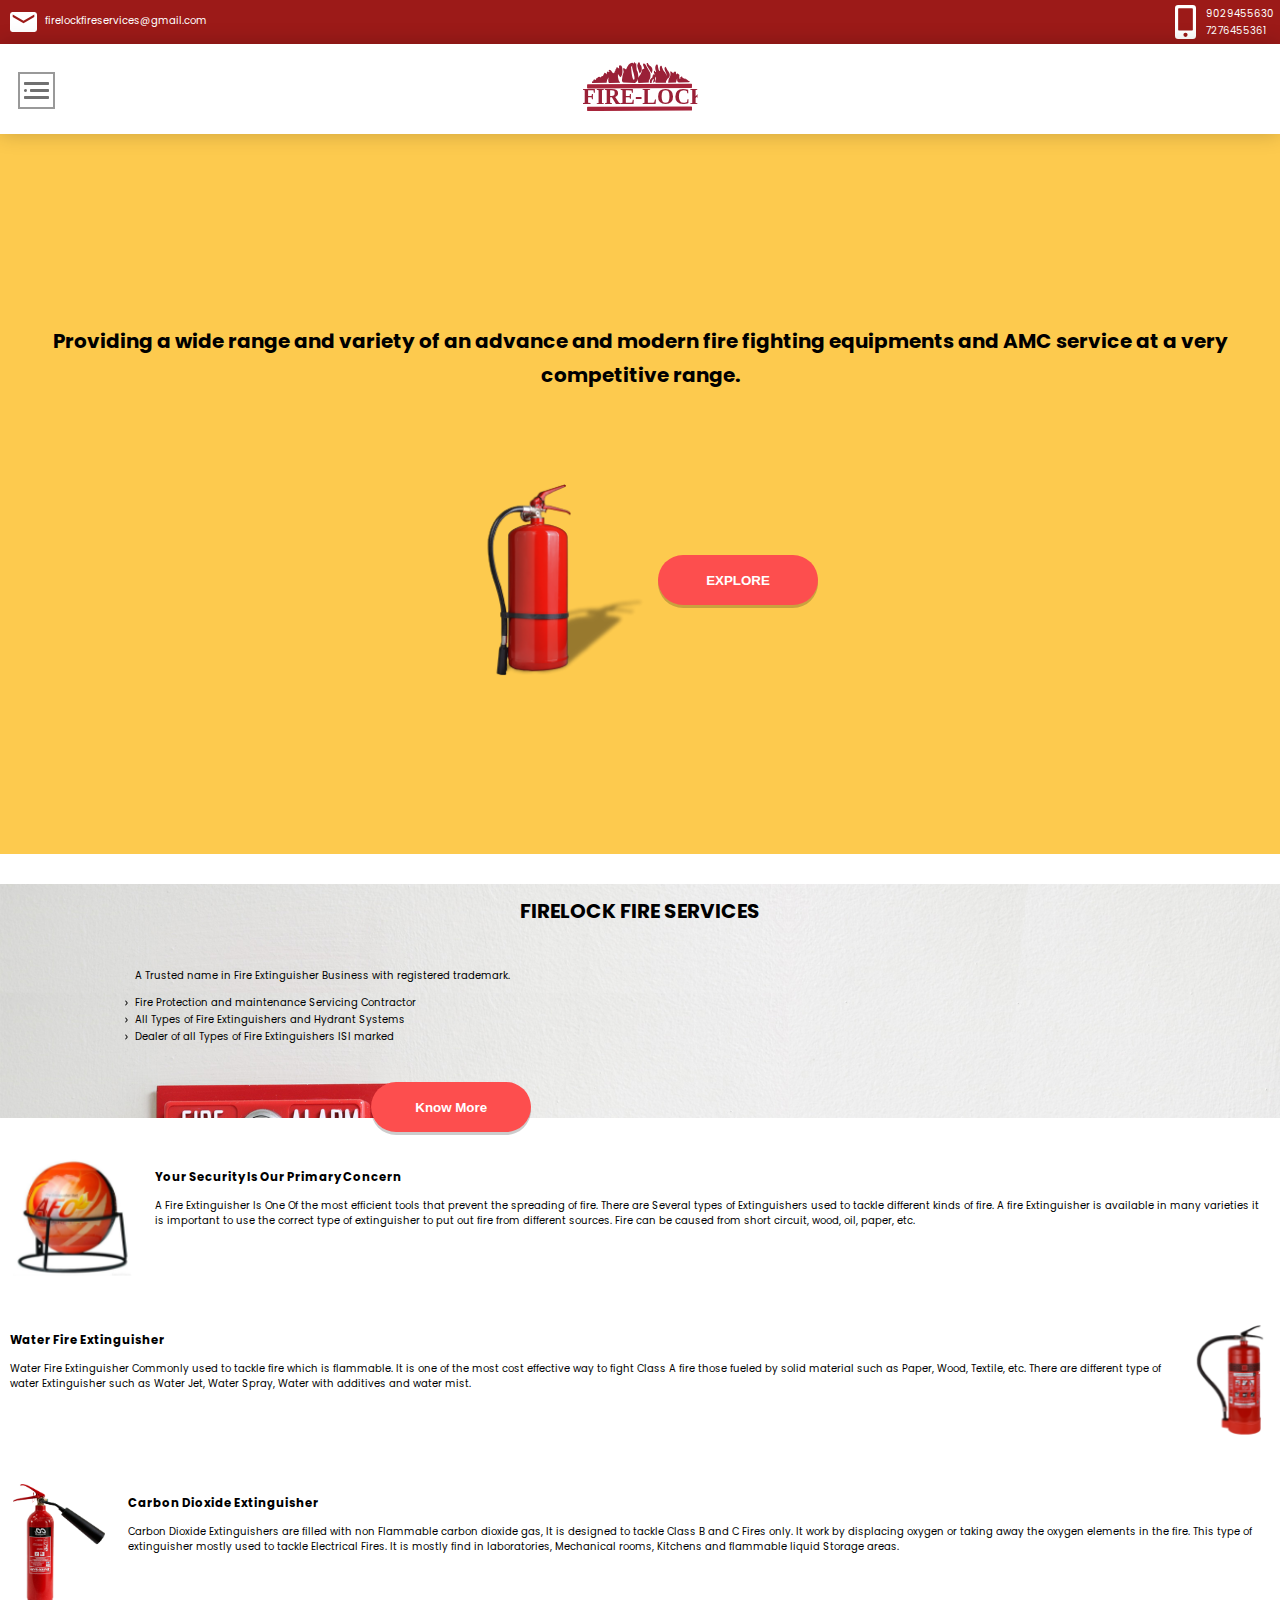
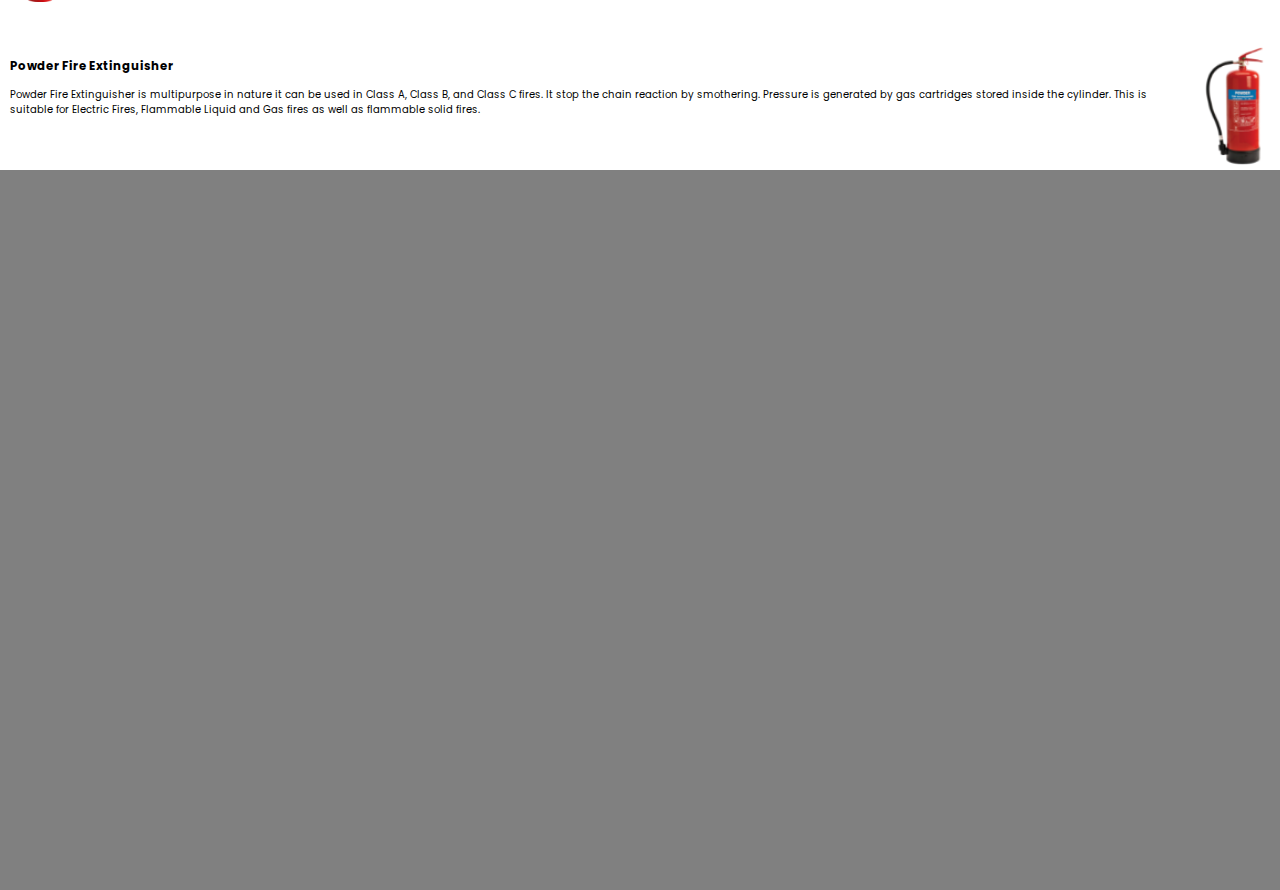
==== index.html @ 1a7da71e "test1" ====
<!DOCTYPE html>
<html lang="en">
<head>
    <meta charset="UTF-8">
    <meta name="viewport" content="width=device-width, initial-scale=1.0">
    <meta name="theme-color" content="#9C1A18" />
    <link rel="stylesheet" href="./style/style.css">
    <link href="https://fonts.googleapis.com/css2?family=Poppins:ital,wght@0,100;0,200;0,300;0,400;0,500;0,600;0,700;0,800;0,900;1,100;1,200;1,300;1,400;1,500;1,600;1,700;1,800;1,900&display=swap" rel="stylesheet">
    <title>Fire Lock</title>
</head>
<body>
<header>
    <!--above logo email and mobile icons-->
    <div class="top-contact">
        <div class="email">
            <img src="./images/icons/email-icon.svg" alt="">
            <a href="">firelockfireservices@gmail.com</a>
        </div>
        <div class="mobile">
            <img src="./images/icons/mobile-icon.svg" alt="">
            <a href=""><span style="display: block;">9029455630</span><span style="display: block;">7276455361</span></a>
        </div>
    </div>
    <div class="main-header">
        <div class="ham-icon-container">
            <img src="./images/icons/ham-icon.png" alt="" class="nav-image">
        </div>
        <div class="logo-container">
            <img src="./images/icons/logo.svg" alt="FIRE-LOCK" class="logo">
        </div>
        <nav class="nav-container">
            <a href="#" class="close">X</a>
            <ul class="nav-links">
                <li class="nav-items"><a href="index.html">HOME</a></li>
                <li class="nav-items"><a href="about.html">ABOUT US</a></li>
                <li class="nav-items"><a href="productnav.html">PRODUCTS</a></li>
                <li class="nav-items"><a href="./html/refil.html">SERVICES</a></li>
                <li class="nav-items"><a href="#">CONTACT US</a></li>
            </ul>
        </nav>
    </div>
</header>
<main class="home-main">
    <h1 class="main-heading">
        Providing a wide range and variety of an advance and modern fire fighting  equipments and AMC service at a very competitive range.
    </h1>
    <div class="main-sec-image">
        <img src="./images/home-fire-extinguisher.svg" alt="">
        <button type="button" class="home-btn">EXPLORE</button>
    </div>
</main>
<section class="product-home-list">
    <div class="firelockservices">
        <div class="__content">
            <h1>FIRELOCK FIRE SERVICES</h1>
            <ul class="__bullets">
                <li class="exception_bullet">A Trusted name in Fire Extinguisher Business with registered trademark.</li>
                <li>Fire Protection and maintenance Servicing Contractor</li>
                <li>All Types of Fire Extinguishers and Hydrant Systems</li>
                <li>Dealer of all Types of Fire Extinguishers ISI marked</li>
            </ul>
            <button type="button" class="home-btn --below">Know More</button>
        </div>
        
    </div>
    <div class="product-home-container">
        <div class="product-home-list-items">
            <div class="product-list-image">
                <img src="./images/a4fae72e-1b8c-413f-95ab-f0427a0317f0.png" alt="">
            </div>
            <div class="product-list-text">
                <h3>Your Security Is Our Primary Concern</h3>
                <p>A Fire Extinguisher Is One Of the most efficient tools that prevent the spreading of fire. There are Several types of Extinguishers used to tackle different kinds of fire.
                    A fire Extinguisher is available in many varieties it is 
                    important to use the correct type of extinguisher to 
                    put out fire from different sources. Fire can be caused 
                    from short circuit, wood, oil, paper, etc.</p>
            </div>
        </div>
        <div class="product-home-list-items">
            <div class="product-list-text">
                <h3>Water Fire Extinguisher</h3>
                <p>Water Fire Extinguisher Commonly used to tackle fire 
                    which is flammable. It is  one of the most cost effective 
                    way to fight Class A fire those fueled by solid material 
                    such as Paper, Wood, Textile, etc. There are different type 
                    of water Extinguisher such as Water Jet, Water Spray, 
                    Water with additives and water mist.</p>
            </div>
            <div class="product-list-image">
                <img src="./images/565-5656548_ceasefire-water-mist-fire-extinguisher-hd-png-download.png" alt="">
            </div>
            
        </div>
        <div class="product-home-list-items">
            <div class="product-list-image">
                <img src="./images/extinguisher_PNG7.png" alt="">
            </div>
            <div class="product-list-text">
                <h3>Carbon Dioxide Extinguisher</h3>
                <p>Carbon Dioxide Extinguishers are filled with non Flammable
                    carbon dioxide gas, It is designed to tackle Class B and C Fires
                    only. It work by displacing oxygen or taking away the oxygen 
                    elements in the fire. This type of extinguisher mostly used to 
                    tackle Electrical Fires. It is mostly find in laboratories, 
                    Mechanical rooms, Kitchens and flammable liquid Storage areas.</p>
            </div>
        </div>
        <div class="product-home-list-items">
            <div class="product-list-text">
                <h3>Powder Fire Extinguisher</h3>
                <p>Powder Fire Extinguisher is multipurpose in nature it
                    can be used in Class A, Class B, and Class C fires.
                    It stop the chain reaction by smothering. Pressure is 
                    generated by gas cartridges stored inside the cylinder.
                    This is suitable for Electric Fires, Flammable Liquid and 
                    Gas fires as well as flammable solid fires.
                    </p>
            </div>
            <div class="product-list-image">
                <img src="./images/powder.png" alt="">
            </div>
            
        </div>
    </div>
</section>
<footer>

</footer>
<script src="./script/script.js"></script>
</body>
</html>
---- style/style.css ----
*,
*::before,
*::after {
	margin: 0;
	padding: 0;
	box-sizing: inherit;
}

html {
	font-size: 62.5%;
}

body {
	font-family: 'Poppins', sans-serif;
	font-weight: 400;
	line-height: 1.7;
	box-sizing: border-box;
    background-color: #fff; 
}
.top-contact{
    width: 100%;
    height: auto;
    position: relative;
    background-color: #9C1A18;
    justify-content: space-between;
    display: flex;
    padding: 5px 10px;
}
.email,.mobile{
    align-self: center;
    display: flex;
}
.email img{
    height: 20px;
    text-align: left;
}
.mobile img{
    height: 34px;
    align-self: center;
    padding-right: 6px;
}
.top-contact a{
    color: white;
    text-decoration: none;
    padding: 0 4%;
}
.nav-container{
    position: fixed;
    top: 0;
    left: 0;
    height: 100vh;
    width: 100%;
    background-color: #f5babad0;
    z-index: 200;
    text-align: center;
    opacity: 0;
    transform: translateX(-100%);
    user-select: none;
    overflow: hidden;
    transition: all 1s;
}
.nav-active{
    transform: translateX(0);
    opacity: 1;
    transition: transform 1s;
}
.close{
    position: absolute;
    top: 5%;
    left: 90%;
    text-decoration: none;
    font-size: 25px;
    color: black;
    font-weight: bold;
}
.main-header{
    display: flex;
    width: 100%;
    position: relative;
    height: 10vh;
    background: #fff;
    box-shadow: 0px 0px 20px 0px rgba(0,0,0,0.2);
}
.logo-container{
    position: absolute;
    top: 50%;
    left: 50%;
    transform: translate(-50%,-50%);
}
.ham-icon-container{
    align-content: center;
    padding: 28px 18px;
}
.ham-icon-container img{
    border: 2px solid rgba(0,0,0,0.4);
}
.main-heading{
    text-align: center;
    padding: 104px 10px 0 10px;
    width: 95%;
    margin: 0 auto;
}
.main-sec-image{
    display: flex;
    margin: 90px 0px;
    justify-content: center;
    align-items: center;
}
main.home-main{
    background: linear-gradient(-90deg, #FDCA4E, #FDCA4E);
    height: 80vh;
    position: relative;
    display: flex;
    justify-content: center;
    flex-direction: column;
}
.home-btn{
    width: 16rem;
    height: 5rem;
    border-radius: 100px;
    border: none;
    background: #FD4E4E;
    color: white;
    font-weight: bold;
    box-shadow: 0px 3px 0px rgba(0,0,0,0.2);
    transition: all 0.1s ease-in-out;
    outline: none;
}
.home-btn:active{
    box-shadow: 0px 1px 0px rgba(0,0,0,0.2);
    transform: translateY(3px);
}
header{
    position: sticky;
    top: 0;
    z-index: 100;
}
.product-home-list{
    height: auto;
}
.nav-links{
    list-style: none;
    display: flex;
    flex-direction: column;
    justify-content: center;
    align-content: center;
    height: 80vh;
}
.nav-links li{
    margin: 10px 0;
}
.nav-links li a{
    color: black;
    font-size: 18px;
    text-decoration: none;
    font-weight: bold;
}
.firelockservices{
    background: url('../images/WALL_3_FIRE_ALARM.png');
    background-size: cover;
    object-fit: contain;
    background-repeat: no-repeat;
    height: 26vh;
    width: 100%;
    margin-top: 30px;
}
.__bullets li:first-child{
    list-style: none;
    margin-bottom: 10px;
}
div.firelockservices .__content{
    position: relative;
    height: 26vh;
    width: 100%;
}
.__content .__bullets{
    list-style: url('../images/icons/chevron-right-solid.svg');
    display: flex;
    flex-direction: column;
    justify-content: center;
    width: 64%;
    height: 15vh;
    margin: 0px 135px;
}
.--below{
    margin-left: 29%;
    margin-top: 9px;
}
.__content h1{
    padding: 10px;
    font-size: 20px;
    text-align: center;
}
.product-home-container{
    height: auto;
}
.product-home-list-items{
    display: flex;
    margin-top: 40px;
}
div.product-list-image{
    align-self: center;
}
.product-list-image img{
    height: 118px;
    margin: 0 13px;
}
.product-list-text{
    padding: 10px;
}
div.product-list-text{
    padding: 10px;
}
div.product-list-text h3{
    padding-bottom:10px
}
div.product-list-text p{
    line-height: 15px;
}
footer{
    height: 80vh;
    background: gray;
}
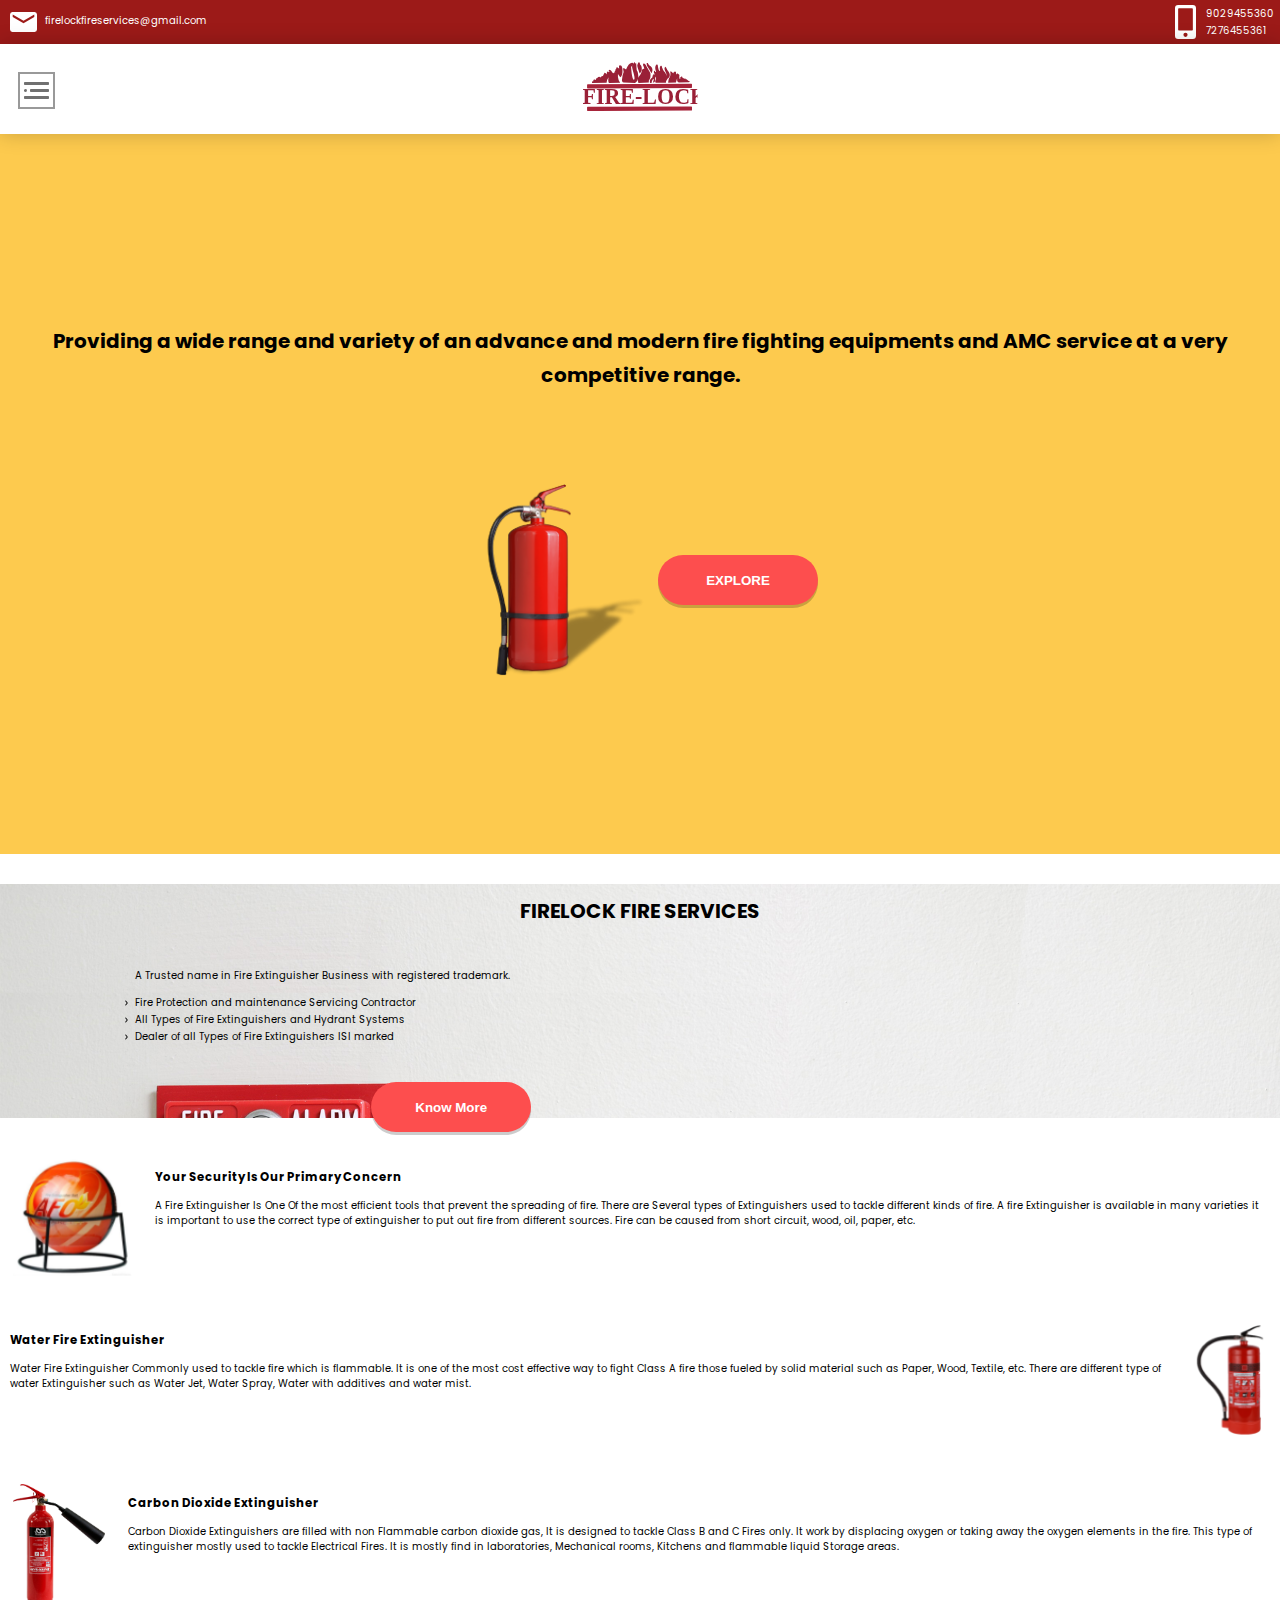
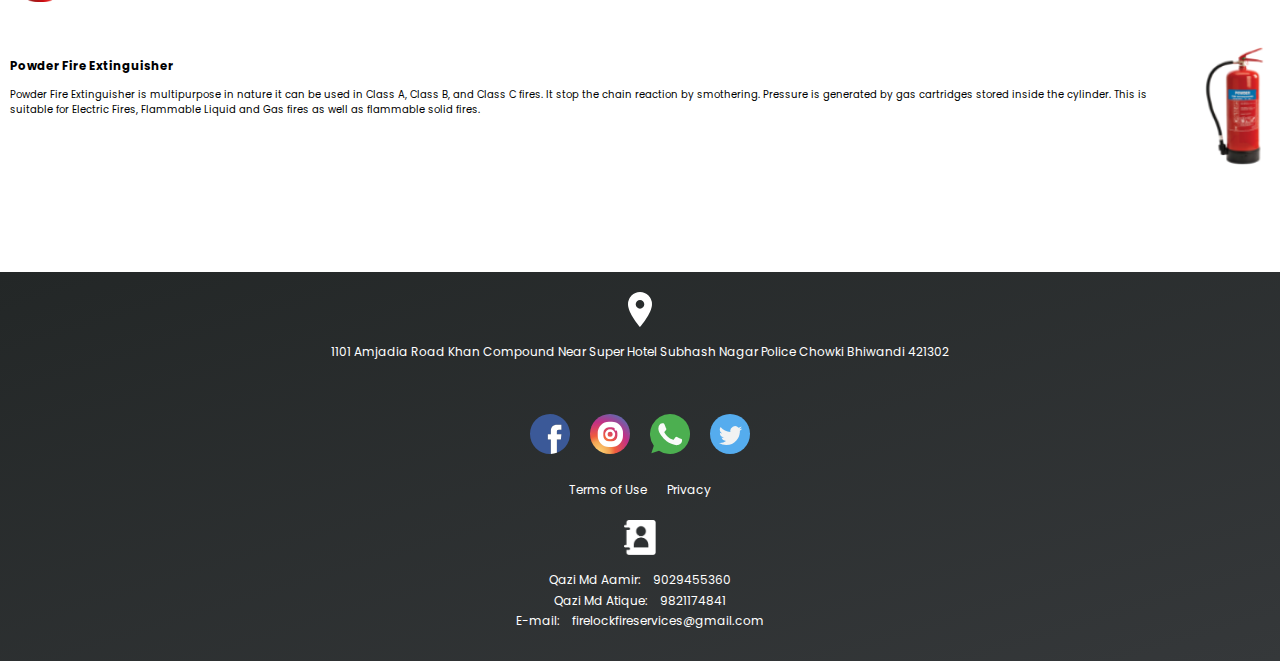
==== commit c33d0b2c: "contact us added" ====
--- a/index.html
+++ b/index.html
@@ -18,7 +18,7 @@
         </div>
         <div class="mobile">
             <img src="./images/icons/mobile-icon.svg" alt="">
-            <a href=""><span style="display: block;">9029455630</span><span style="display: block;">7276455361</span></a>
+            <a href=""><span style="display: block;">9029455360</span><span style="display: block;">7276455361</span></a>
         </div>
     </div>
     <div class="main-header">
@@ -34,8 +34,8 @@
                 <li class="nav-items"><a href="index.html">HOME</a></li>
                 <li class="nav-items"><a href="about.html">ABOUT US</a></li>
                 <li class="nav-items"><a href="productnav.html">PRODUCTS</a></li>
-                <li class="nav-items"><a href="./html/refil.html">SERVICES</a></li>
-                <li class="nav-items"><a href="#">CONTACT US</a></li>
+                <li class="nav-items"><a href="refil.html">SERVICES</a></li>
+                <li class="nav-items"><a href="contact.html">CONTACT US</a></li>
             </ul>
         </nav>
     </div>
@@ -66,7 +66,7 @@
     <div class="product-home-container">
         <div class="product-home-list-items">
             <div class="product-list-image">
-                <img src="./images/a4fae72e-1b8c-413f-95ab-f0427a0317f0.png" alt="">
+                <img src="./images/fire_extinguisher_image_500-500/a4fae72e-1b8c-413f-95ab-f0427a0317f0.png" alt="">
             </div>
             <div class="product-list-text">
                 <h3>Your Security Is Our Primary Concern</h3>
@@ -125,7 +125,35 @@
     </div>
 </section>
 <footer>
+    <div class="footer-warper">
+        <div class="address">
+            <img src="images/Location.svg" alt="">
+            <p>1101 Amjadia Road Khan Compound Near Super Hotel Subhash Nagar Police Chowki Bhiwandi 421302</p>
+        </div>
+        <div class="social-icons">
+            <ul class="social-links">
+                <li><img src="images/Fb.svg" alt=""></li>
+                <li><img src="images/Insta.svg" alt=""></li>
+                <li><img src="images/whatsapp.svg" alt=""></li>
+                <li><img src="images/Twitter.svg" alt=""></li>
+            </ul>
 
+            <div class="term-privacy">
+                <ul>
+                    <li><a>Terms of Use</a></li>
+                    <li><a>Privacy</a></li>
+                </ul>
+            </div>
+        </div>
+        <div class="contact-footer">
+            <img src="images/contact-footer.png" alt="">
+            <ul class="contact-footer-links">
+                <li><span>Qazi Md Aamir:</span><a href="tel:9029455360">9029455360</a></li>
+                <li><span>Qazi Md Atique:</span><a href="tel:9821174841">9821174841  </a></li>
+                <li><span>E-mail:</span><a href="mailto:firelockfireservices@gmail.com">firelockfireservices@gmail.com</a></li>
+            </ul>
+        </div>
+    </div>
 </footer>
 <script src="./script/script.js"></script>
 </body>
--- a/style/style.css
+++ b/style/style.css
@@ -15,7 +15,7 @@
 	font-weight: 400;
 	line-height: 1.7;
 	box-sizing: border-box;
-    background-color: #fff; 
+    background-color: #fff;
 }
 .top-contact{
     width: 100%;
@@ -218,6 +218,72 @@
     line-height: 15px;
 }
 footer{
-    height: 80vh;
-    background: gray;
-}
+    width: 100%;
+    background-image: linear-gradient(to right bottom, #232727, #35383a);
+    margin-top: 8%;
+}
+div.footer-warper{
+    display: block;
+    justify-content: space-around;
+}
+div.address{
+    padding: 2rem;
+    text-align: center;
+}
+div.address img{
+    height: 35px;
+}
+div.address p{
+    color: white;
+    font-size: 12px;
+    text-align: center;
+    padding: 1rem;
+}
+div.social-icons{
+    display: block;
+}
+ul.social-links{
+    display: flex;
+    list-style: none;
+    padding: 1.7rem;
+    justify-content: center;
+}
+ul.social-links li img{
+    padding: 0.4rem 1rem;
+    height: 48px;
+}
+div.term-privacy{
+}
+div.term-privacy ul{
+    display: flex;
+    justify-content: center;
+    list-style: none;
+}
+div.term-privacy ul li a{
+    color: white;
+    font-size: 12px;
+    padding: 0.4rem 1rem;
+}
+.contact-footer{
+    padding: 2rem;
+    text-align: center;
+}
+.contact-footer img{
+    height: 35px;
+}
+ul.contact-footer-links{
+    display: block;
+    list-style: none;
+    padding: 1rem;
+}
+ul.contact-footer-links li span{
+    font-size: 12px;
+    color: white;
+    padding-right: 12px;
+}
+ul.contact-footer-links li a{
+    font-size: 12px;
+    color: white;
+    text-decoration: none;
+    
+}
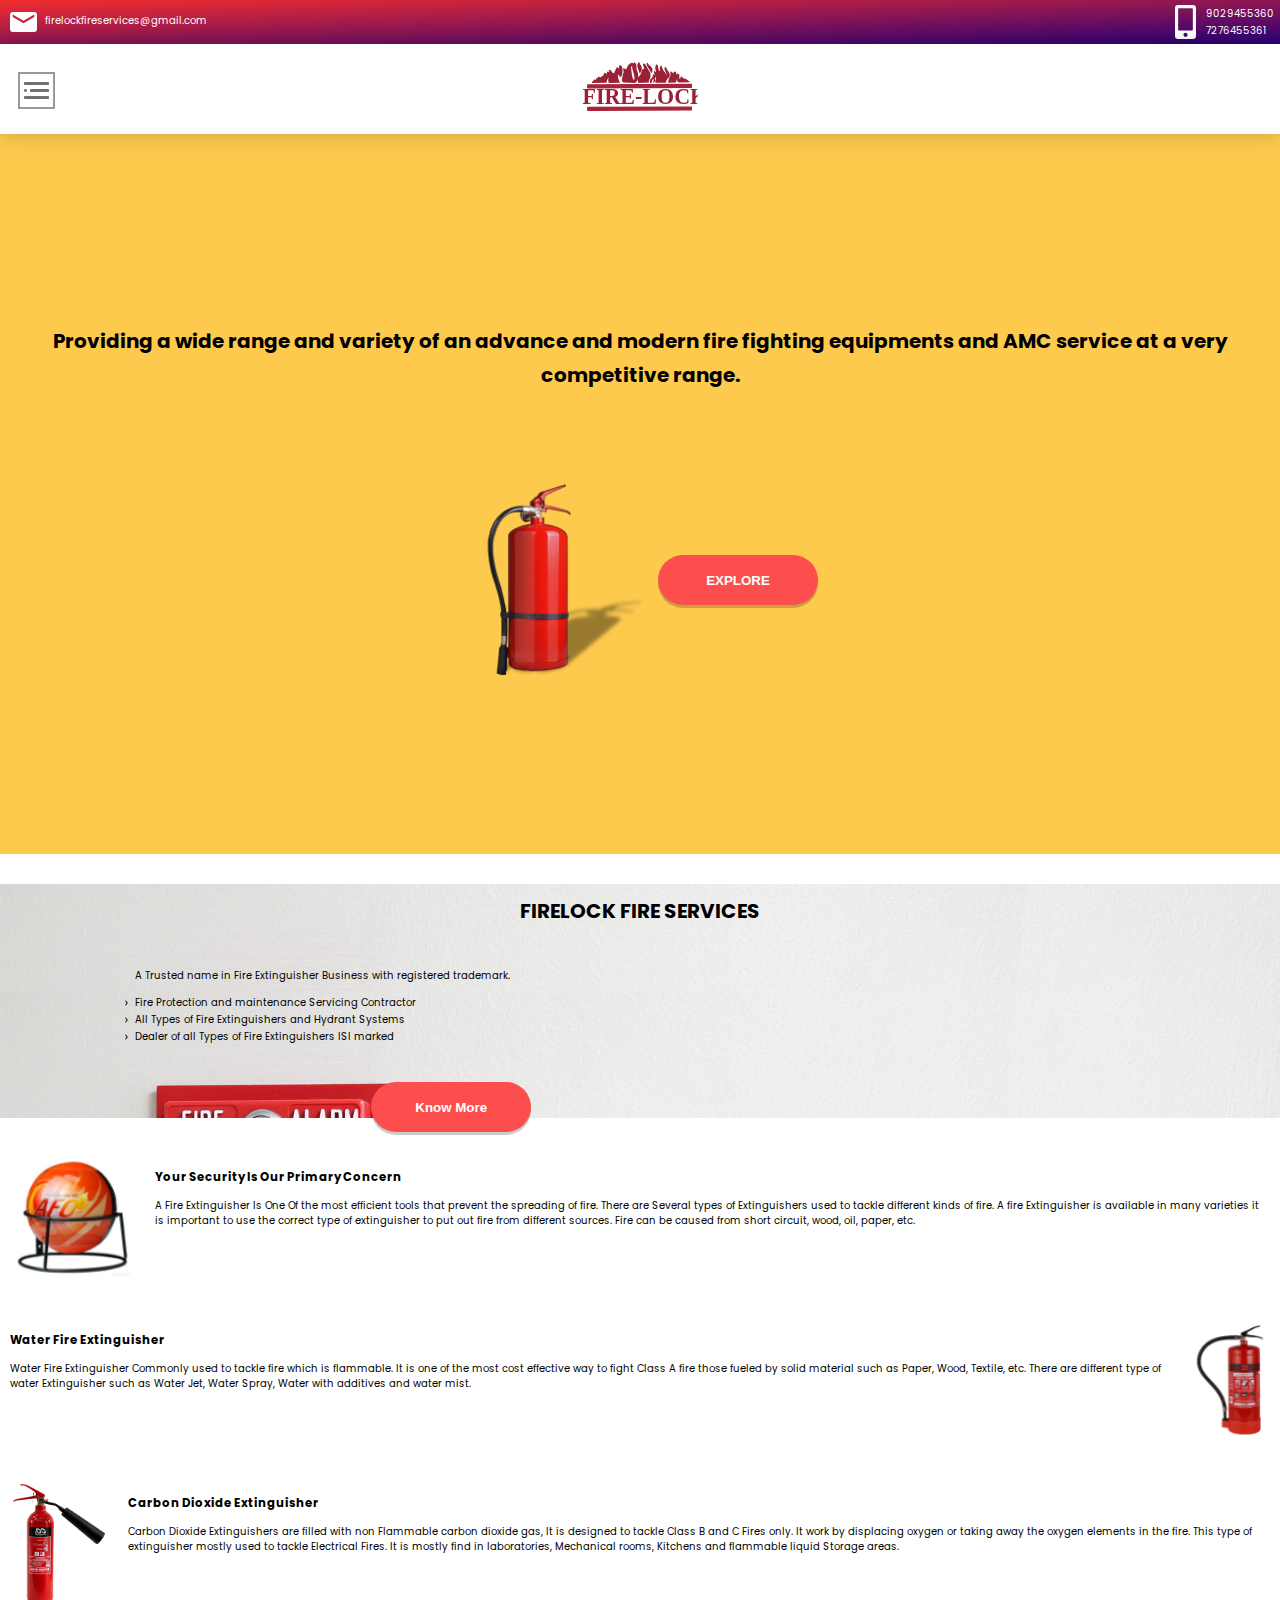
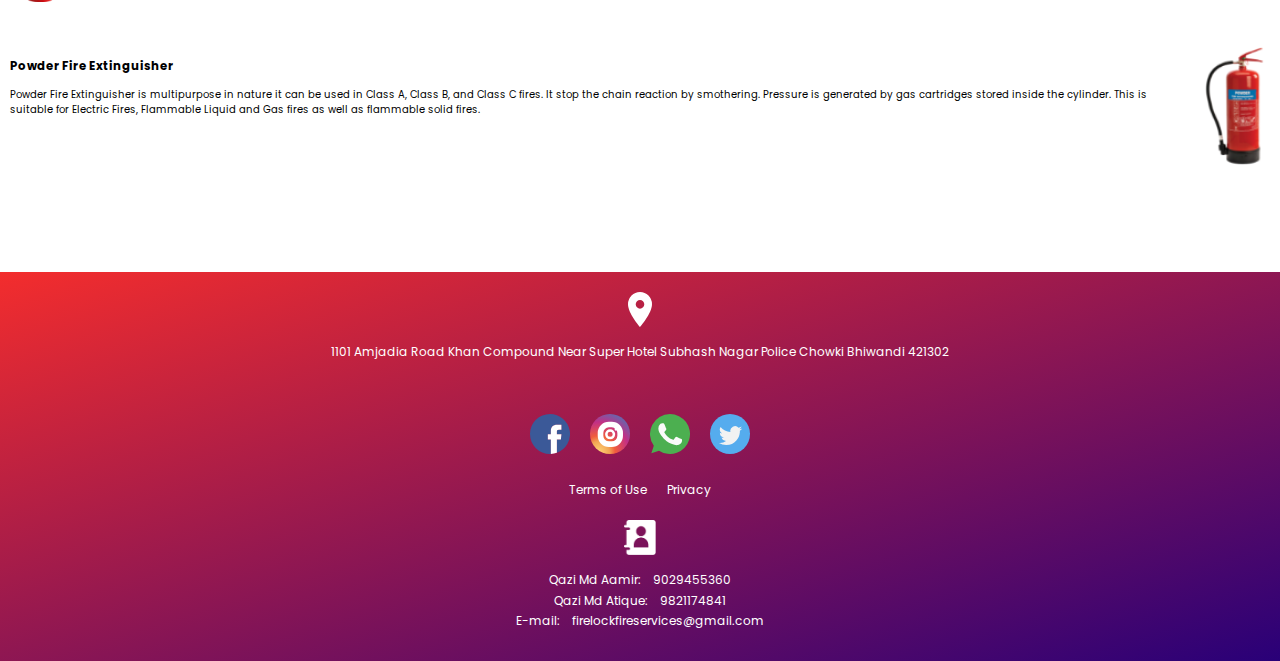
==== commit 54352c0d: "semifinal" ====
--- a/index.html
+++ b/index.html
@@ -46,7 +46,7 @@
     </h1>
     <div class="main-sec-image">
         <img src="./images/home-fire-extinguisher.svg" alt="">
-        <button type="button" class="home-btn">EXPLORE</button>
+        <button type="button" class="home-btn"><a href="./productnav.html">EXPLORE</a></button>
     </div>
 </main>
 <section class="product-home-list">
@@ -59,7 +59,7 @@
                 <li>All Types of Fire Extinguishers and Hydrant Systems</li>
                 <li>Dealer of all Types of Fire Extinguishers ISI marked</li>
             </ul>
-            <button type="button" class="home-btn --below">Know More</button>
+            <button type="button" class="home-btn --below"><a href="./productnav.html">Know More</a></button>
         </div>
         
     </div>
--- a/style/style.css
+++ b/style/style.css
@@ -21,8 +21,9 @@
     width: 100%;
     height: auto;
     position: relative;
-    background-color: #9C1A18;
+    /* background-color: #9C1A18; */
     justify-content: space-between;
+    background-image: linear-gradient(to right bottom, #f32d2d, #290078);
     display: flex;
     padding: 5px 10px;
 }
@@ -50,7 +51,8 @@
     left: 0;
     height: 100vh;
     width: 100%;
-    background-color: #f5babad0;
+    /* background-color: #f5babad0; */
+    background-image: linear-gradient(to right bottom, #f32d2d, #290078);
     z-index: 200;
     text-align: center;
     opacity: 0;
@@ -150,7 +152,7 @@
     margin: 10px 0;
 }
 .nav-links li a{
-    color: black;
+    color: #ededed;
     font-size: 18px;
     text-decoration: none;
     font-weight: bold;
@@ -219,8 +221,8 @@
 }
 footer{
     width: 100%;
-    background-image: linear-gradient(to right bottom, #232727, #35383a);
     margin-top: 8%;
+    background-image: linear-gradient(to right bottom, #f32d2d, #290078);
 }
 div.footer-warper{
     display: block;
@@ -287,3 +289,8 @@
     text-decoration: none;
     
 }
+.home-btn a{
+    text-decoration: none;
+    color: inherit;
+
+}
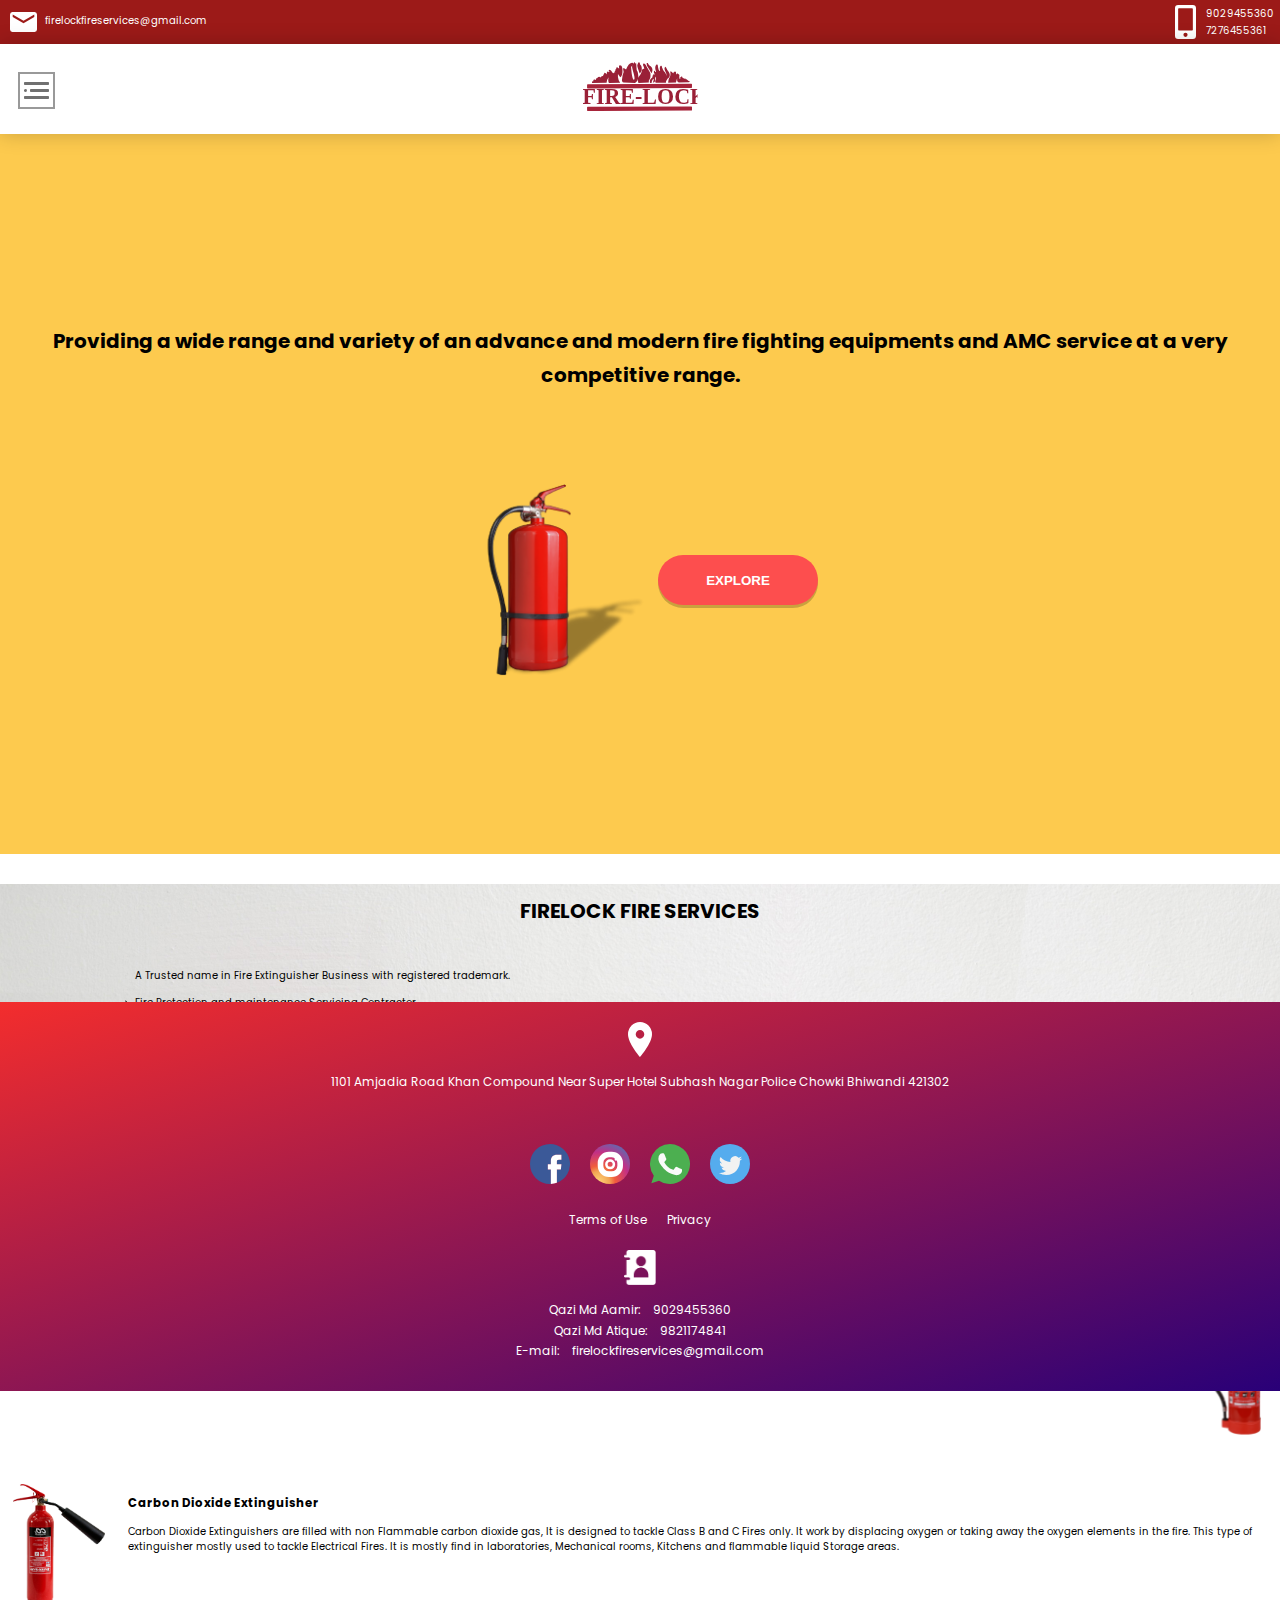
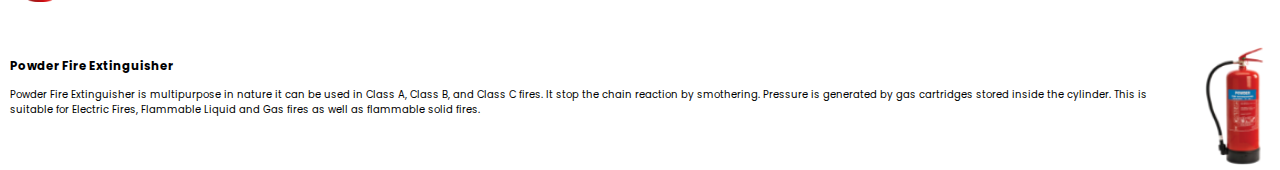
==== commit 97a43b74: "29-8 last" ====
--- a/index.html
+++ b/index.html
@@ -59,7 +59,7 @@
                 <li>All Types of Fire Extinguishers and Hydrant Systems</li>
                 <li>Dealer of all Types of Fire Extinguishers ISI marked</li>
             </ul>
-            <button type="button" class="home-btn --below"><a href="./productnav.html">Know More</a></button>
+            <button type="button" class="home-btn --below"><a href="./about.html">Know More</a></button>
         </div>
         
     </div>
--- a/style/style.css
+++ b/style/style.css
@@ -21,9 +21,9 @@
     width: 100%;
     height: auto;
     position: relative;
-    /* background-color: #9C1A18; */
+    background-color: #9C1A18;
     justify-content: space-between;
-    background-image: linear-gradient(to right bottom, #f32d2d, #290078);
+    /* background-image: linear-gradient(to right bottom, #f32d2d, #290078); */
     display: flex;
     padding: 5px 10px;
 }
@@ -223,6 +223,8 @@
     width: 100%;
     margin-top: 8%;
     background-image: linear-gradient(to right bottom, #f32d2d, #290078);
+    position: absolute;
+    top: 100%;
 }
 div.footer-warper{
     display: block;
@@ -294,3 +296,18 @@
     color: inherit;
 
 }
+#myBtn {
+    display: none;
+    position: fixed;
+    bottom: 50px;
+    right: 30px;
+    z-index: 99;
+    font-size: 18px;
+    border: none;
+    outline: none;
+    background-color: red;
+    color: white;
+    cursor: pointer;
+    padding: 15px;
+    border-radius: 4px;
+  }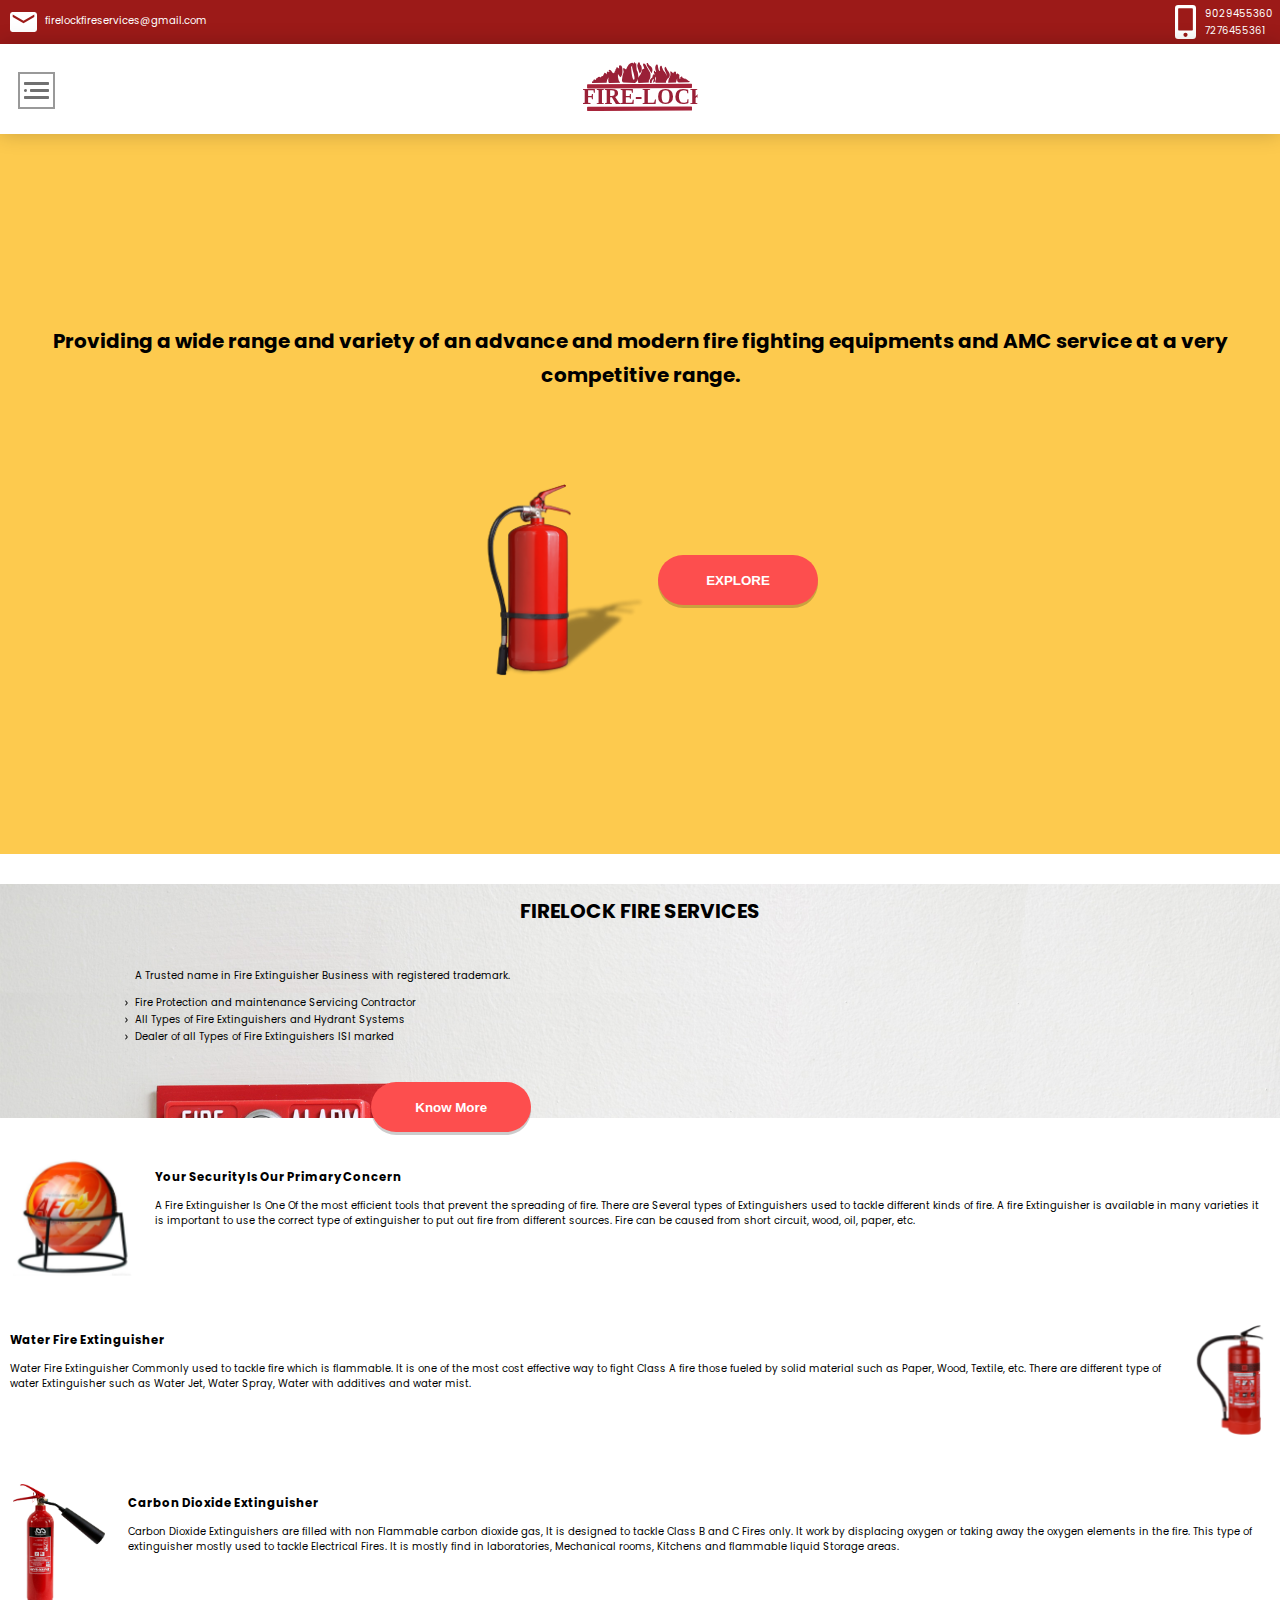
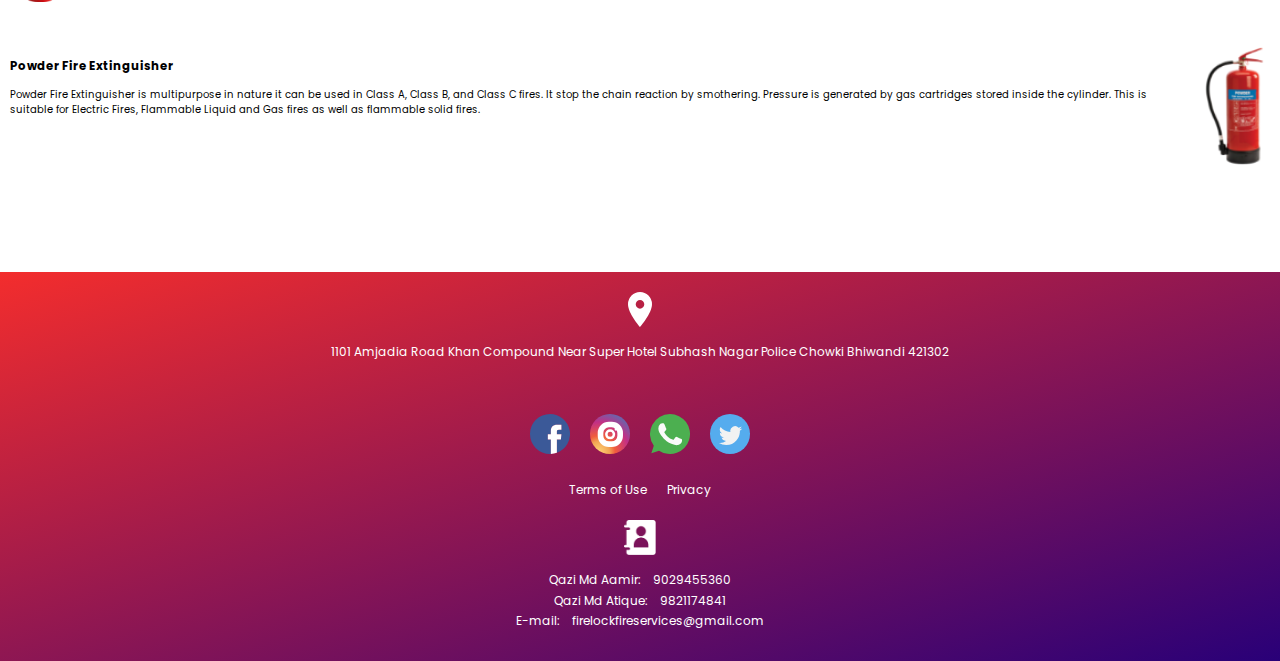
==== commit c394802c: "final corrections" ====
--- a/index.html
+++ b/index.html
@@ -14,11 +14,14 @@
     <div class="top-contact">
         <div class="email">
             <img src="./images/icons/email-icon.svg" alt="">
-            <a href="">firelockfireservices@gmail.com</a>
+            <a href="mailto:firelockfireservices@gmail.com">firelockfireservices@gmail.com</a>
         </div>
         <div class="mobile">
             <img src="./images/icons/mobile-icon.svg" alt="">
-            <a href=""><span style="display: block;">9029455360</span><span style="display: block;">7276455361</span></a>
+            <div class="mobilenumwrapper">
+            <span style="display: block;"><a href="tel:9029455360">9029455360</a></span>
+            <span style="display: block;"><a href="tel:7276455361">7276455361</a></span>
+          </div>
         </div>
     </div>
     <div class="main-header">
@@ -124,6 +127,7 @@
         </div>
     </div>
 </section>
+<button onclick="topFunction()" id="myBtn" title="Go to top">Top</button>
 <footer>
     <div class="footer-warper">
         <div class="address">
--- a/style/style.css
+++ b/style/style.css
@@ -16,6 +16,7 @@
 	line-height: 1.7;
 	box-sizing: border-box;
     background-color: #fff;
+    scroll-behavior: smooth;
 }
 .top-contact{
     width: 100%;
@@ -223,8 +224,6 @@
     width: 100%;
     margin-top: 8%;
     background-image: linear-gradient(to right bottom, #f32d2d, #290078);
-    position: absolute;
-    top: 100%;
 }
 div.footer-warper{
     display: block;
@@ -310,4 +309,32 @@
     cursor: pointer;
     padding: 15px;
     border-radius: 4px;
+  }
+.slider-container {
+    position: relative;
+}
+.getqoutebtn{
+    text-align: center;
+    margin: 20px ;
+  }
+  .getqoute{
+    border: none;
+    outline: none;
+    padding: 10px 30px;
+    font-size: 16px;
+    background:  #fa2427;
+    border-radius: 50px;
+    box-shadow: 0 4px 10px -3px #2c2c2c;
+    color: white;
+    text-align: center;
+  }
+  .getqoute:hover{
+    background: #fa2428ee;
+  }
+  .getqoute:active{
+    transform: translateY(1px);
+    box-shadow: 0 4px 5px -3px #2c2c2c;
+  }
+  .mobilenumwrapper{
+      
   }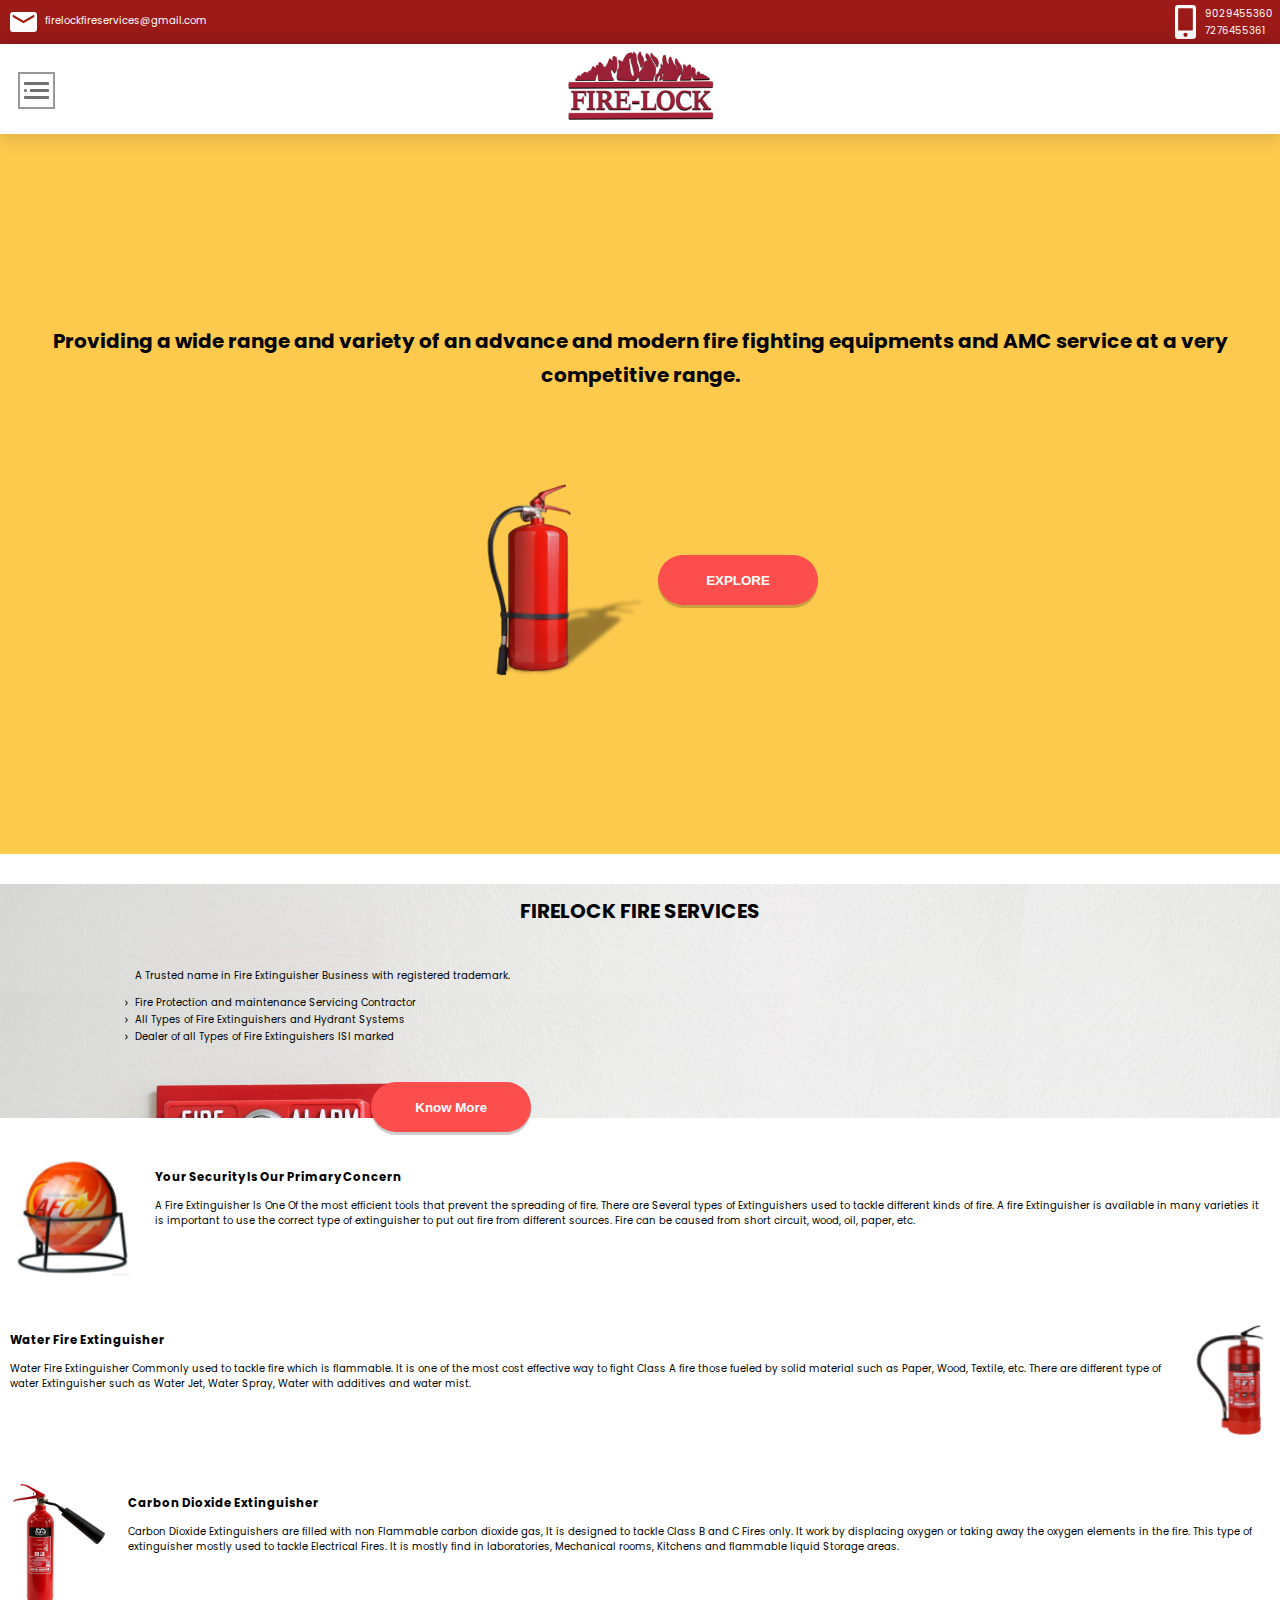
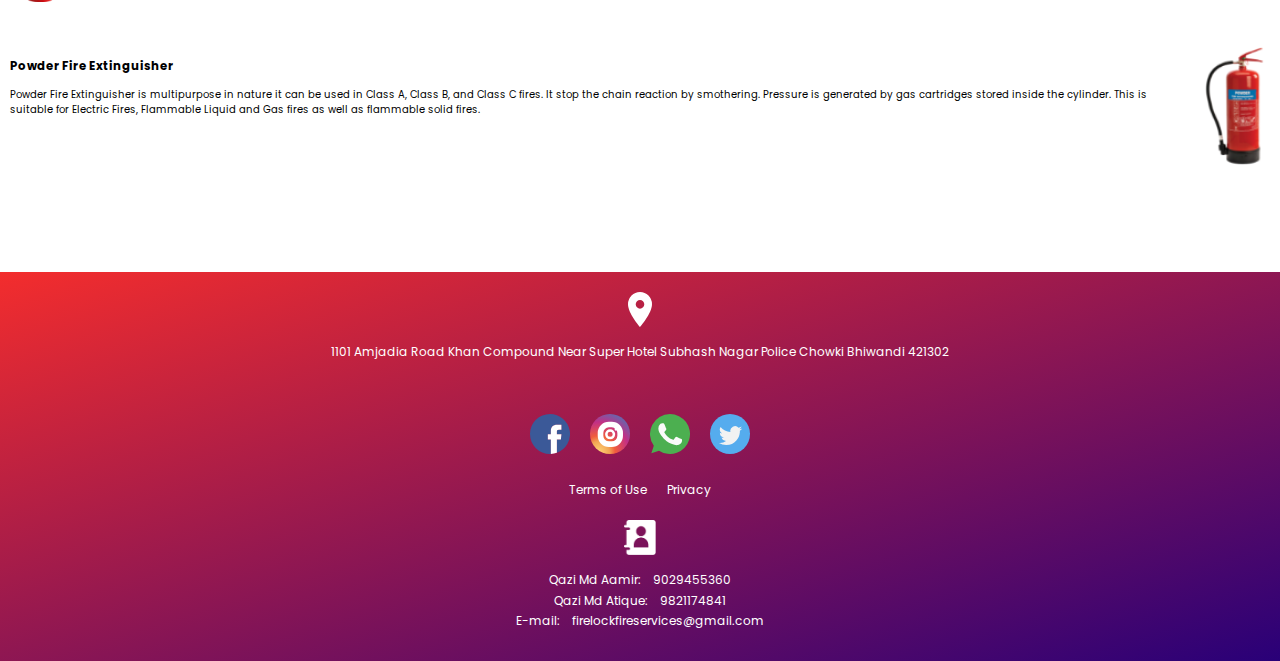
==== commit ecc638e6: "logo chnages and quote" ====
--- a/index.html
+++ b/index.html
@@ -29,7 +29,7 @@
             <img src="./images/icons/ham-icon.png" alt="" class="nav-image">
         </div>
         <div class="logo-container">
-            <img src="./images/icons/logo.svg" alt="FIRE-LOCK" class="logo">
+            <a href="index.html"><img src="./images/logo1.png" alt="FIRE-LOCK" class="logo"></a>
         </div>
         <nav class="nav-container">
             <a href="#" class="close">X</a>
--- a/style/style.css
+++ b/style/style.css
@@ -89,6 +89,9 @@
     top: 50%;
     left: 50%;
     transform: translate(-50%,-50%);
+}
+.logo{
+    height: 85px;
 }
 .ham-icon-container{
     align-content: center;
@@ -336,5 +339,5 @@
     box-shadow: 0 4px 5px -3px #2c2c2c;
   }
   .mobilenumwrapper{
-      
+
   }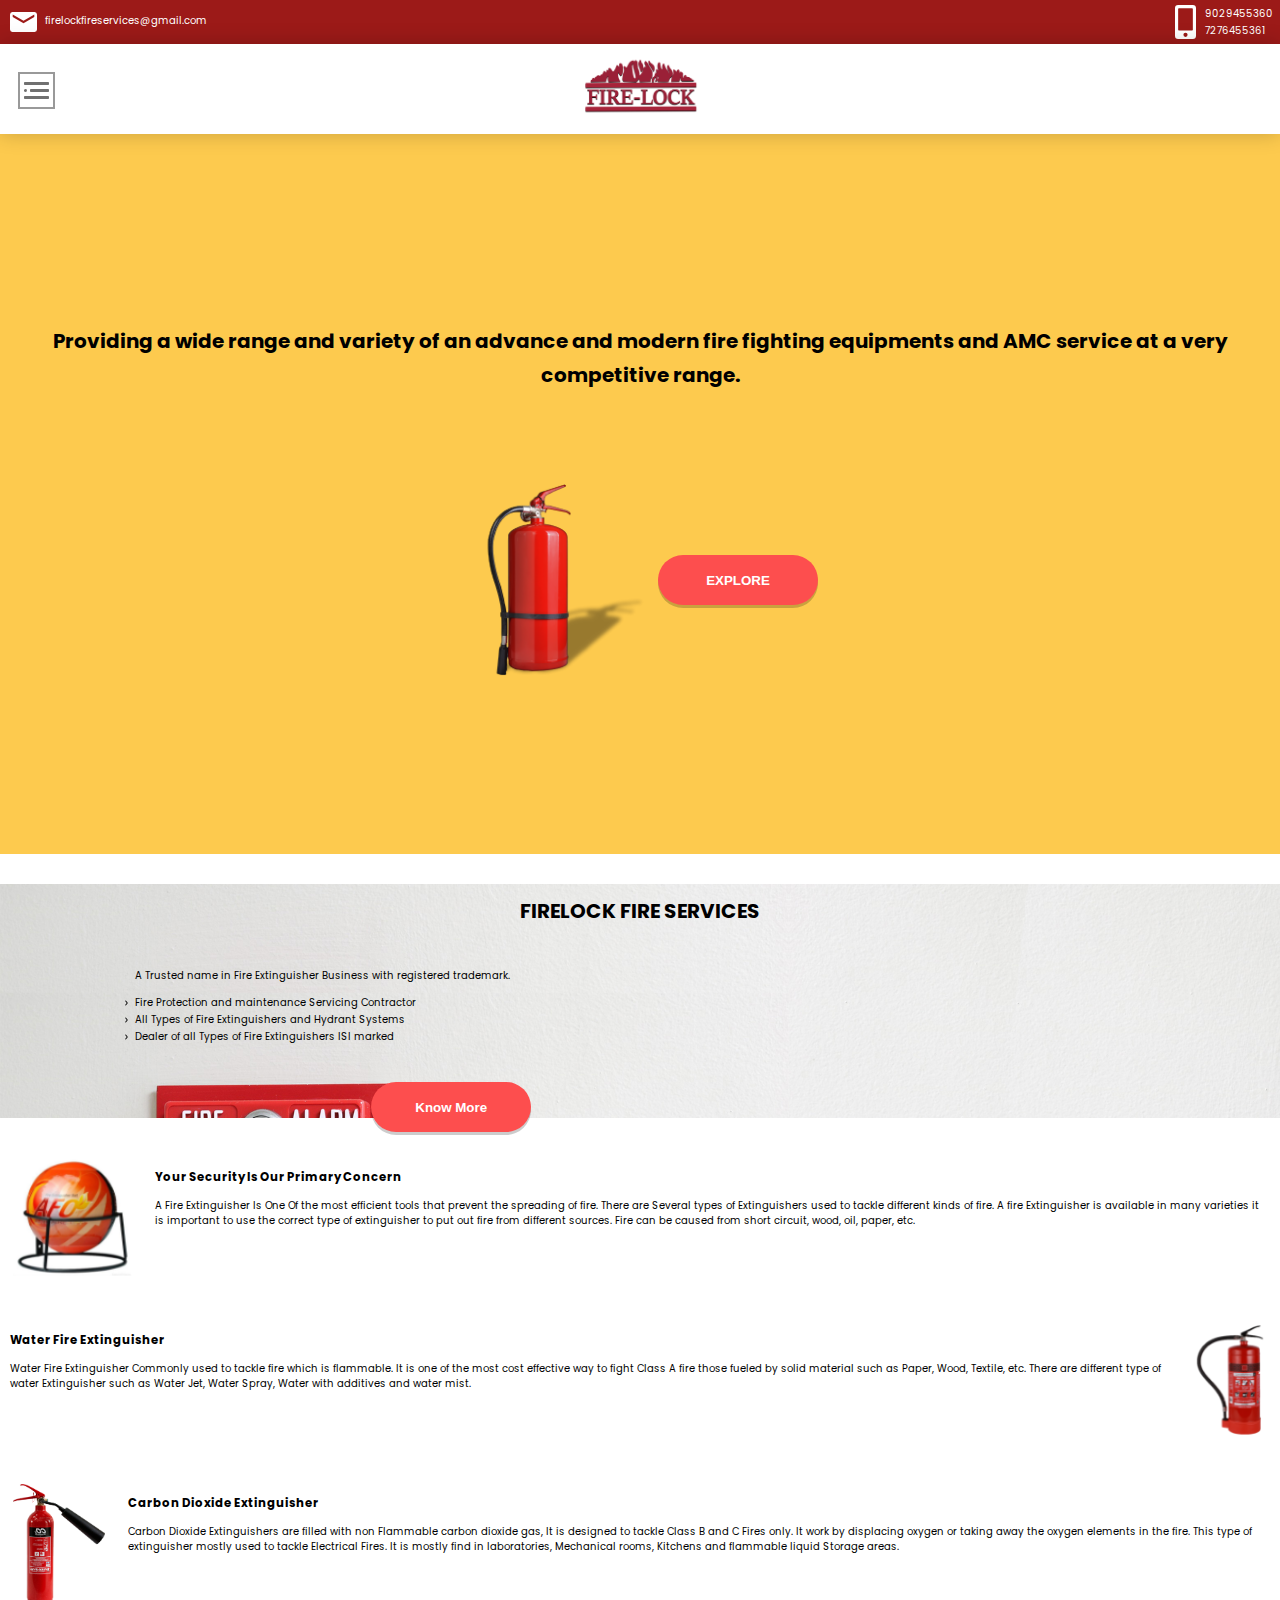
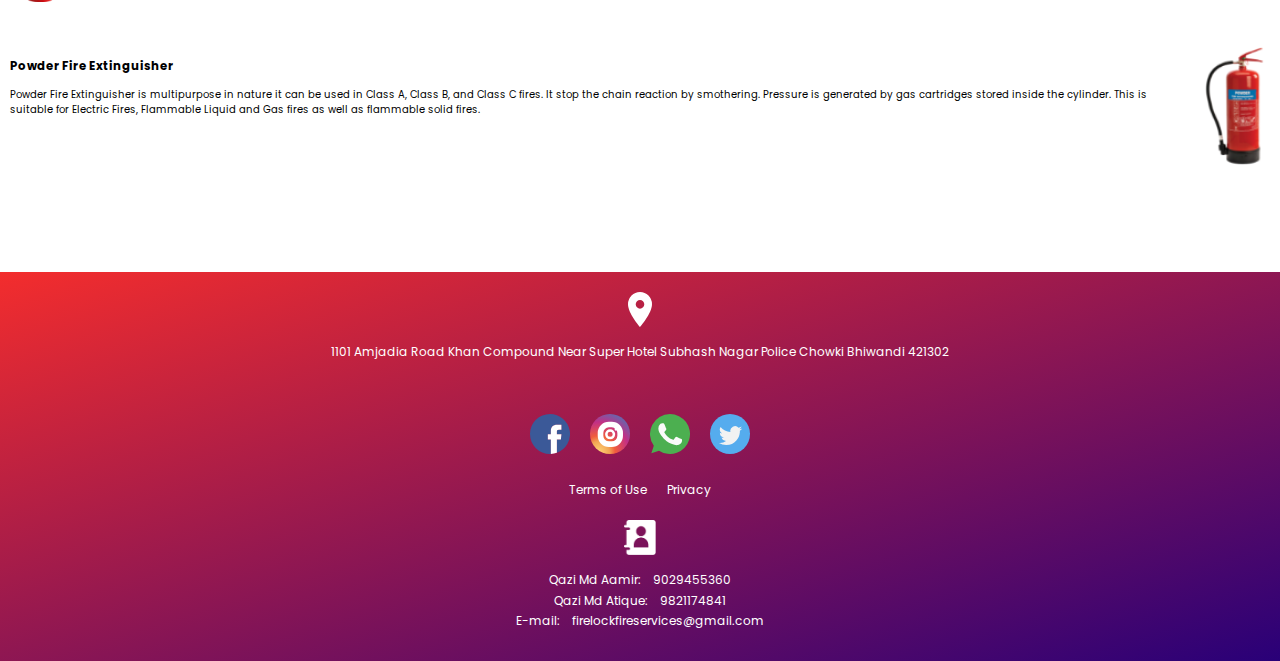
==== commit b04c46cf: "google analatics added" ====
--- a/index.html
+++ b/index.html
@@ -7,6 +7,16 @@
     <link rel="stylesheet" href="./style/style.css">
     <link href="https://fonts.googleapis.com/css2?family=Poppins:ital,wght@0,100;0,200;0,300;0,400;0,500;0,600;0,700;0,800;0,900;1,100;1,200;1,300;1,400;1,500;1,600;1,700;1,800;1,900&display=swap" rel="stylesheet">
     <title>Fire Lock</title>
+    <!-- Global site tag (gtag.js) - Google Analytics -->
+<script async src="https://www.googletagmanager.com/gtag/js?id=UA-176701323-1"></script>
+<script>
+  window.dataLayer = window.dataLayer || [];
+  function gtag(){dataLayer.push(arguments);}
+  gtag('js', new Date());
+
+  gtag('config', 'UA-176701323-1');
+</script>
+
 </head>
 <body>
 <header>
--- a/style/style.css
+++ b/style/style.css
@@ -91,7 +91,7 @@
     transform: translate(-50%,-50%);
 }
 .logo{
-    height: 85px;
+    height: 65px;
 }
 .ham-icon-container{
     align-content: center;
